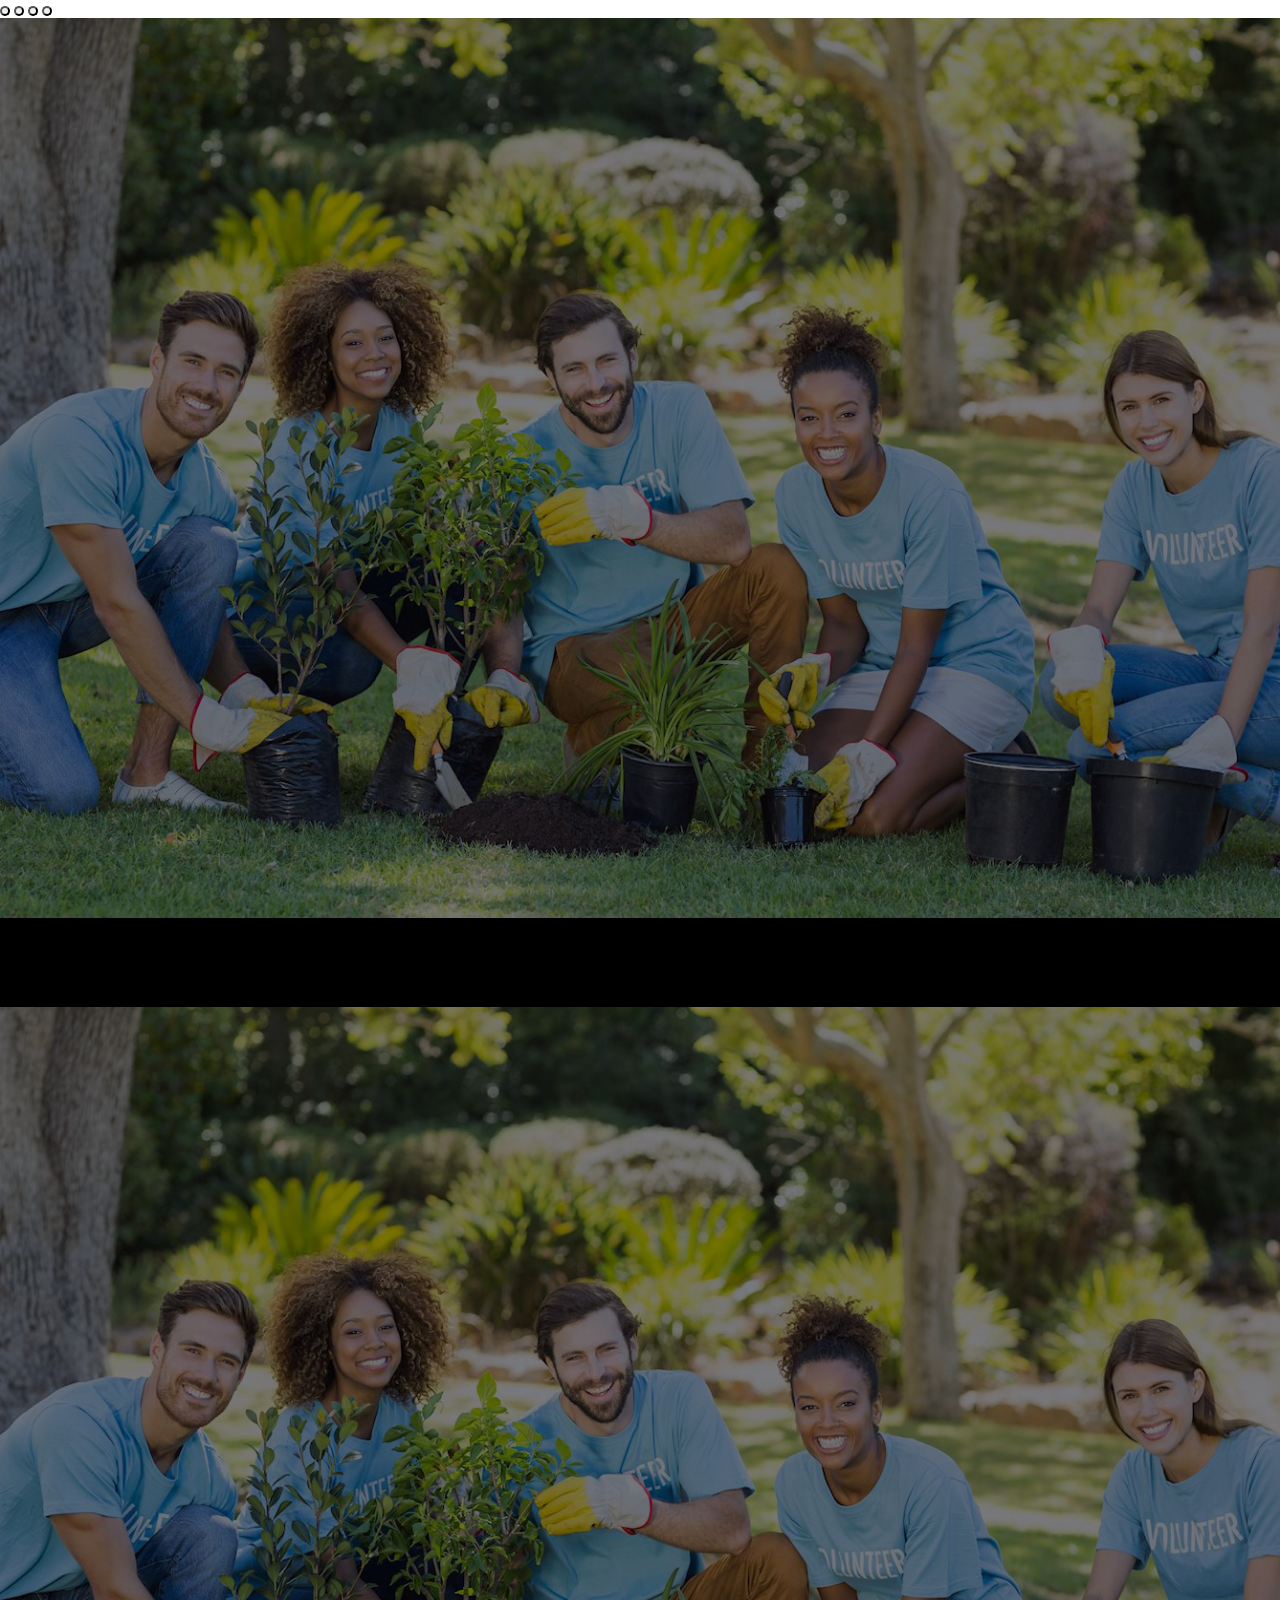
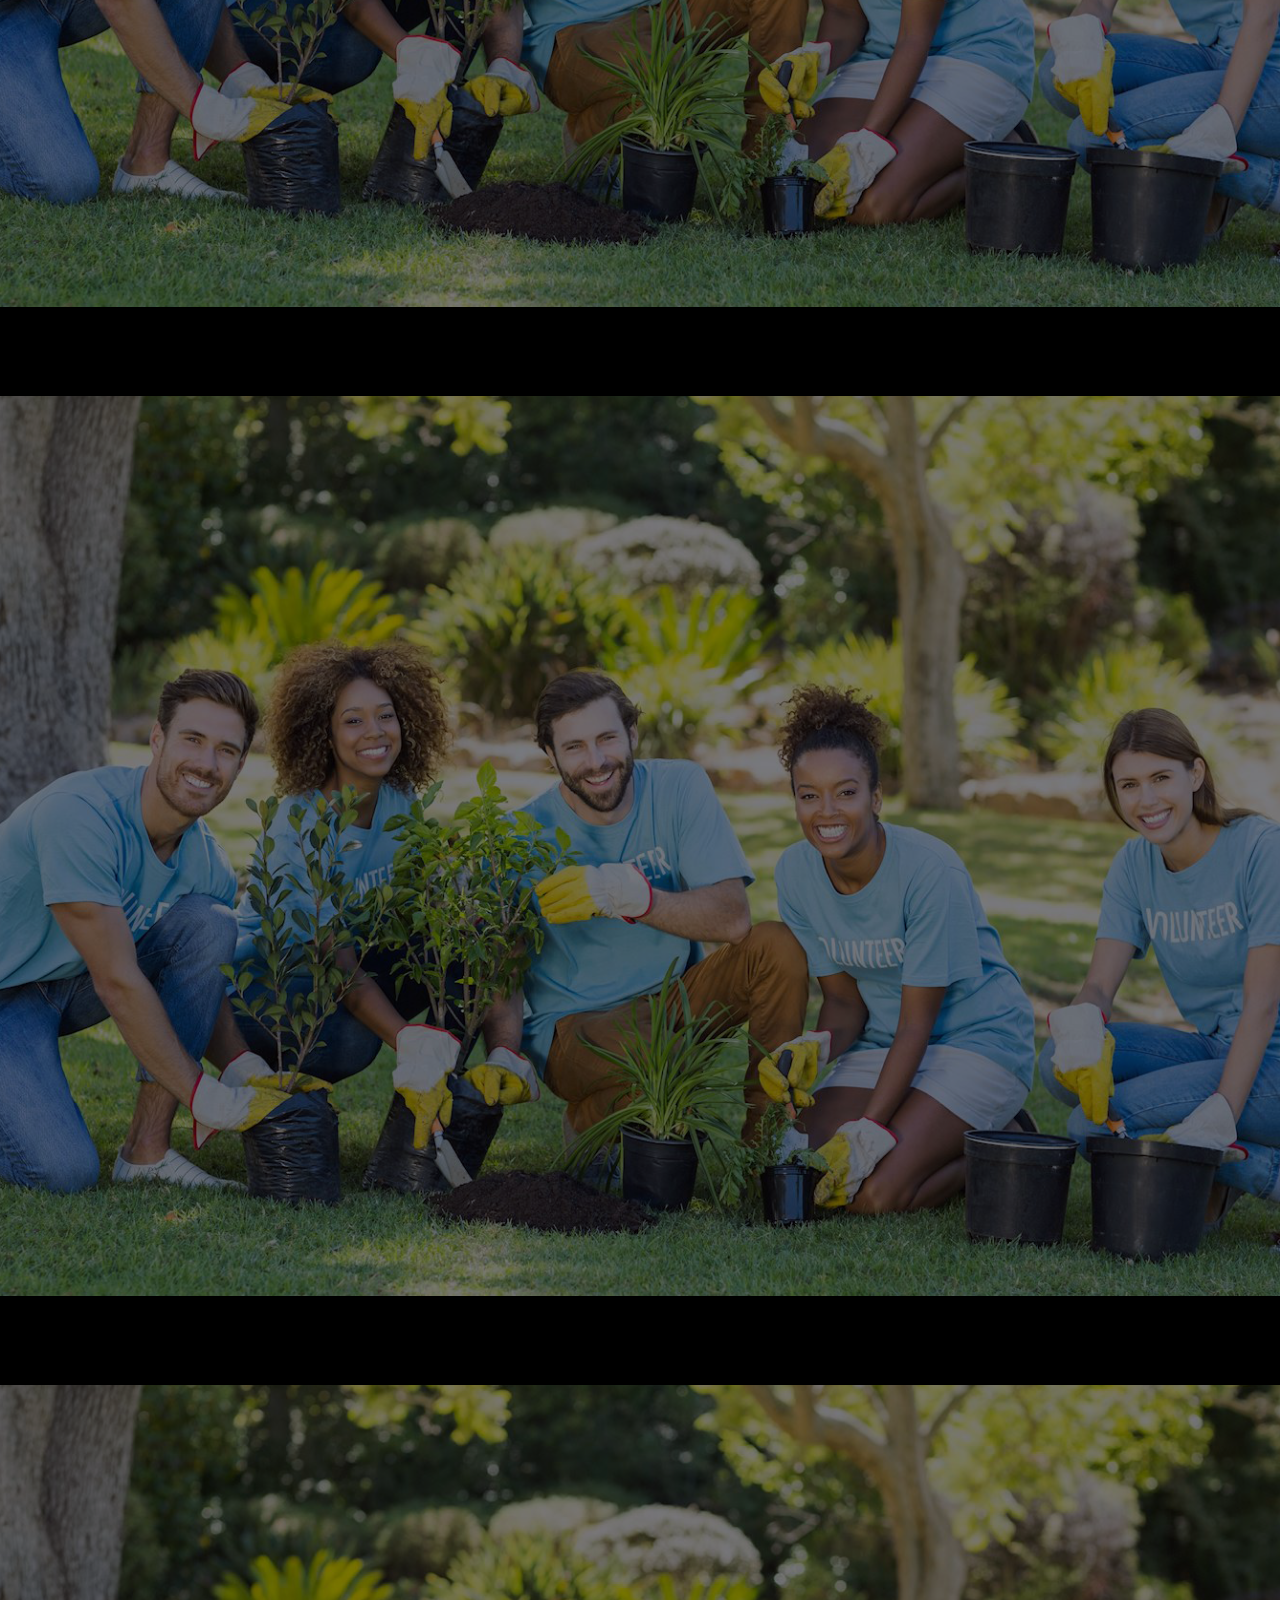
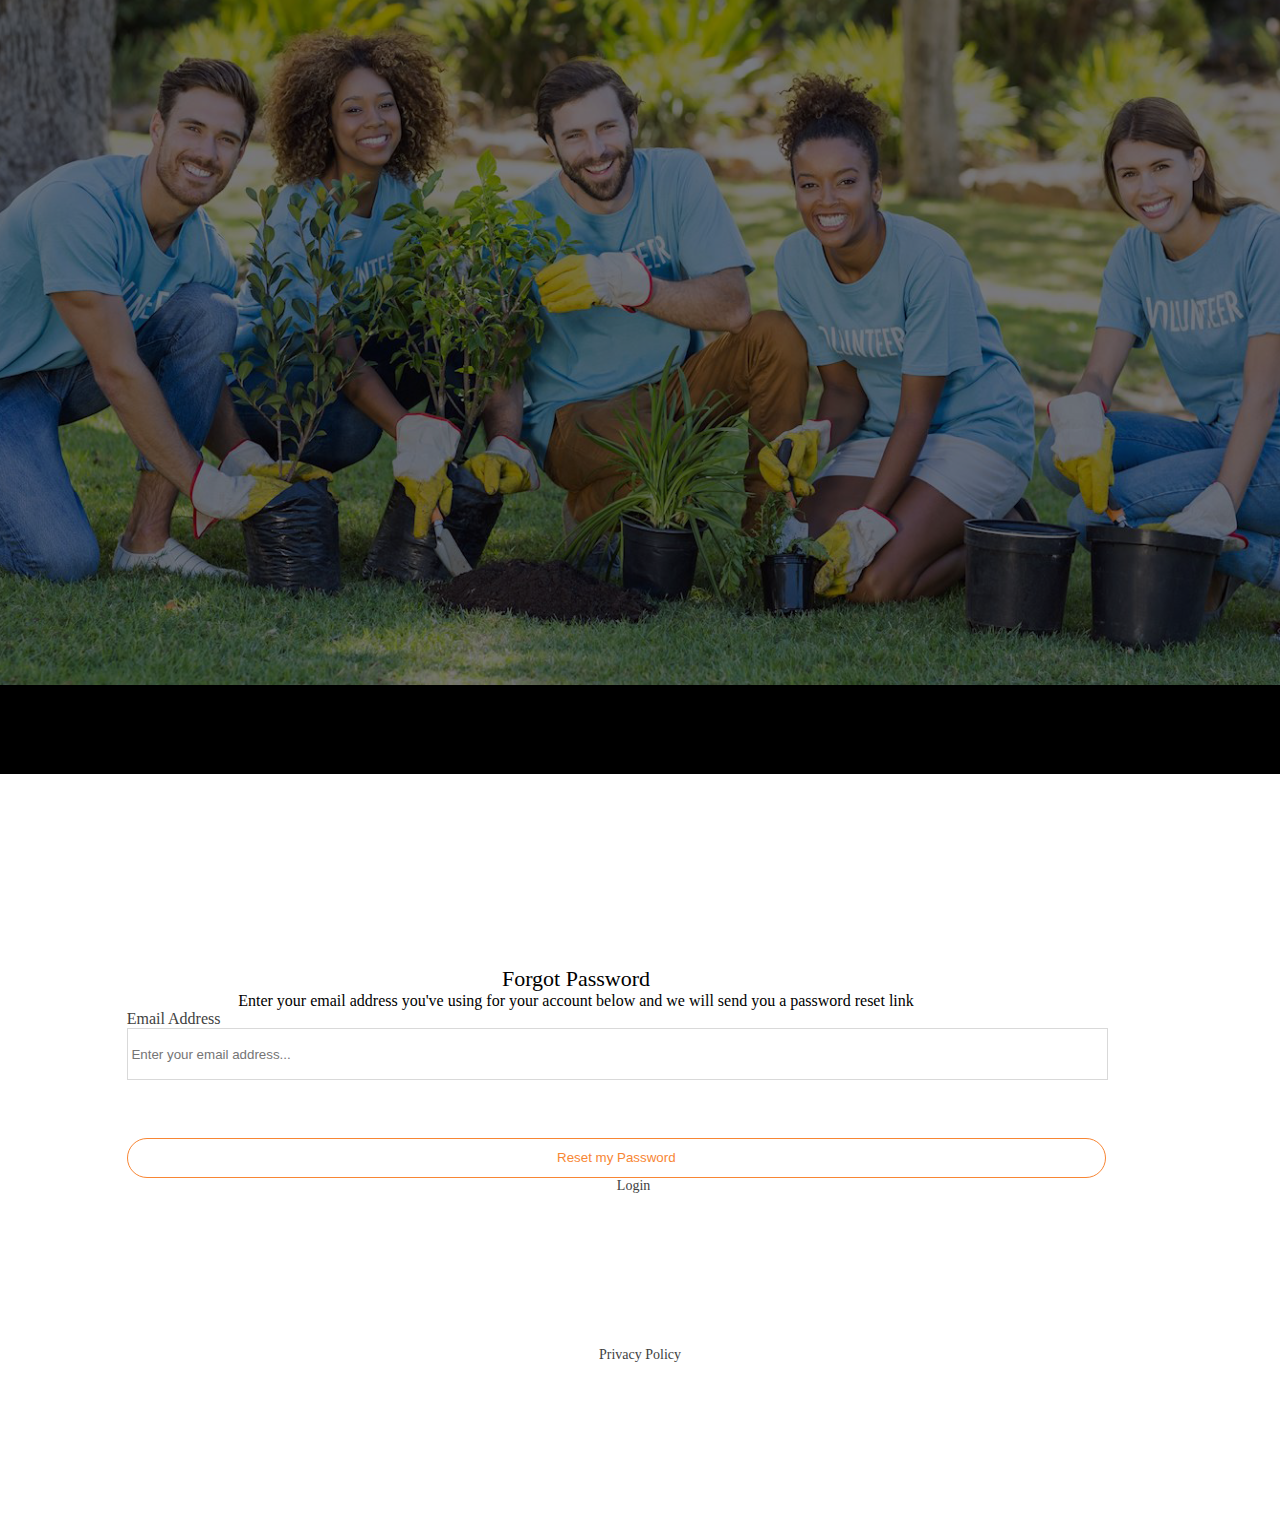
==== forgotpass.html @ 4dfc1307 "psd to html code upload" ====
<!DOCTYPE html>
<html lang="en">

<head>
    <meta charset="UTF-8">
    <meta http-equiv="X-UA-Compatible" content="IE=edge">
    <meta name="viewport" content="width=device-width, initial-scale=1.0">
    <title>Forgot Password</title>
    <link href="https://cdn.jsdelivr.net/npm/bootstrap@5.3.0-alpha1/dist/css/bootstrap.min.css" rel="stylesheet"
        integrity="sha384-GLhlTQ8iRABdZLl6O3oVMWSktQOp6b7In1Zl3/Jr59b6EGGoI1aFkw7cmDA6j6gD" crossorigin="anonymous">
    <link href="/css/style.css" rel="stylesheet" type="text/css">
</head>

<body>
    <div class="row">

        <div id="carouselCaptions" class="carousel slide col-lg-8 col-md-12 col-sm-12" data-bs-ride="carousel">
            <div class="carousel-indicators">
                <button type="button" data-bs-target="#carouselCaptions" data-bs-slide-to="0" class="indicator active"
                    aria-current="true" aria-label="Slide 1"></button>
                <button type="button" data-bs-target="#carouselCaptions" data-bs-slide-to="1"
                    aria-label="Slide 2" class="indicator"></button>
                <button type="button" data-bs-target="#carouselCaptions" data-bs-slide-to="2"
                    aria-label="Slide 3" class="indicator"></button>
                <button type="button" data-bs-target="#carouselCaptions" data-bs-slide-to="3"
                    aria-label="Slide 4" class="indicator"></button>
            </div>
            <div class="carousel-inner">
                <div class="carousel-item active">
                    <img src="images/Grow-Trees-On-the-path-to-environment-sustainability-login.png"
                        class="d-block w-100 left-img" alt="Image1">
                    <div class="carousel-caption d-md-block">
                        <h3>Sed ut perspiciatis unde omnis iste natus voluptatem.</h5>
                            <p>Lorem ipsum dolor sit, amet consectetur adipisicing elit. Earum, est blanditiis!
                                Blanditiis ad eum iusto sapiente nesciunt assumenda nemo vero impedit odio id optio ipsa
                                possimus
                                illum cumque molestias aliquam!</p>
                    </div>
                </div>
                <div class="carousel-item">
                    <img src="images/Grow-Trees-On-the-path-to-environment-sustainability-login.png"
                        class="d-block w-100 left-img" alt="Image2">
                    <div class="carousel-caption d-md-block ">
                        <h3>Sed ut perspiciatis unde omnis iste natus voluptatem.</h5>
                            <p>Lorem ipsum dolor sit amet, consectetur adipisicing elit. Perspiciatis eos provident fuga
                                vel non, esse quod, officia quo nam culpa nesciunt laborum, omnis eveniet natus nisi
                                aperiam autem tenetur possimus!</p>
                    </div>
                </div>
                <div class="carousel-item">
                    <img src="/images/Grow-Trees-On-the-path-to-environment-sustainability-login.png"
                        class="d-block w-100 left-img" alt="Image3">
                    <div class="carousel-caption d-md-block">
                        <h3>Sed ut perspiciatis unde omnis iste natus voluptatem.</h5>
                            <p>Lorem, ipsum dolor sit amet consectetur adipisicing elit. Reiciendis maiores, nulla
                                molestias ex reprehenderit rerum, asperiores fugiat architecto consequuntur non in sed
                                nisi perferendis voluptatum possimus aliquid soluta minus. Repellat?</p>
                    </div>
                </div>
                <div class="carousel-item">
                    <img src="/images/Grow-Trees-On-the-path-to-environment-sustainability-login.png"
                        class="d-block w-100 left-img" alt="Image3">
                    <div class="carousel-caption d-md-block">
                        <h3>Sed ut perspiciatis unde omnis iste natus voluptatem.</h5>
                            <p>Lorem, ipsum dolor sit amet consectetur adipisicing elit. Reiciendis maiores, nulla
                                molestias ex reprehenderit rerum, asperiores fugiat architecto consequuntur non in sed
                                nisi perferendis voluptatum possimus aliquid soluta minus. Repellat?</p>
                    </div>
                </div>


            </div>

        </div>
        <div class="login-class col-lg-4 col-md-12 col-sm-12">
            <div class="login-content">
                <div class="forgot">

                    <label class="title">
                        Forgot Password
                    </label>
                    <p class="text-align-center">Enter your email address you've using for your account below and we
                        will send you a password reset link</p>
                </div>
                <p class="email-txt mt-4">
                    Email Address
                </p>
                <input type="text" placeholder=" Enter your email address..." class="pass-box">

                <button class="btn-login">Reset my Password </button>
                <p class="lost mt-4"><a href="index.html" class="anchor"> Login </a></p>

            </div>
            <div class="policy">
                Privacy Policy
            </div>
        </div>
    </div>

    <script src="https://cdn.jsdelivr.net/npm/bootstrap@5.3.0-alpha1/dist/js/bootstrap.bundle.min.js"
        integrity="sha384-w76AqPfDkMBDXo30jS1Sgez6pr3x5MlQ1ZAGC+nuZB+EYdgRZgiwxhTBTkF7CXvN"
        crossorigin="anonymous"></script>
</body>

</html>
---- css/style.css ----
*{
    margin: 0;
    padding: 0;
}
.carousel-inner img{
    height: 900px;
    width: 100%;
}
.carousel-inner h3{
    text-align: justify;
    font-size: 43px;
}
.carousel-inner p{
    text-align: justify;
}
.carousel-inner{
    background-color: rgb(0, 0, 0) !important;
}
.left-img{
    opacity: 0.5;
}
.login-class{
    justify-content: center;
    margin-top: 15%;
}
.email-txt, .pass-txt, .label-txt{
    color: #414141;
    font-size: 16px;
    margin-left: 11%;
   
}
.email-box{
    border: 1px solid #2B64B1;
    width: 85%;
    height: 50px;
    margin-left: 11%;
}
.pass-box{
    border: 1px solid #D9D9D9;
    width: 85%;
    height: 50px;
    margin-left: 11%;
}
.login-content{
    width: 90%;
    
}
.btn-login{
    border: 1px solid #F88634;
    border-radius: 24px;
    width: 85%;
    background-color: #F8863400;
    height: 40px;
    margin-top: 5%;
    color: #F88634;
    margin-left: 11%;
}
.lost{
    color: #414141;
    text-align: center;
    font-size: 14px;
    margin-left: 10%;
   
}
.anchor{
    text-decoration: none !important;
    color: #414141;
}
.new-acc{
    color: #414141;
    font-size: 14px;
    text-align: center;
    margin-left: 10%;

}
.new-acc span{
    color: #2B64B1;
}
.policy{
    color: #414141;
    font-size: 14px;
    text-align: center;
    margin: 12%;
}


/* forgotpass css */
.forgot{
    text-align: center;
    justify-content: center;
    width: 80%;
    margin: auto;
}
.title{
    font-size: 22px;
}
/* .carousel-caption{
    top:0% !important;
    margin-top: 46% !important;
} */
.indicator{
    height: 10px !important;
    width: 10px !important;
    border-radius: 50% !important;

}
/* media query */
@media screen and (max-width:768px) {
    .carousel-inner img{
        height: 500px;
        width: 100%;
        background-image: url("file:///D:/Assignments/CI/images/Grow-Trees-On-the-path-to-environment-sustainability-4.png");
    }    
    .carousel-inner h3{
        text-align: justify;
        font-size: 20px;
    }
    .carousel-inner p{
        text-align: justify;
        font-size: 14px;
    }
}
@media screen and (max-width:992) {
    .register-class{
        margin-top: 10% !important;
    }
    
}



/* Registration page */
.register-content{
    justify-content: center;
    margin-top: 10%;
}

.box{
    border: 1px solid #D9D9D9;
    width: 85%;
    height: 45px;
    margin-left: 11%;
}
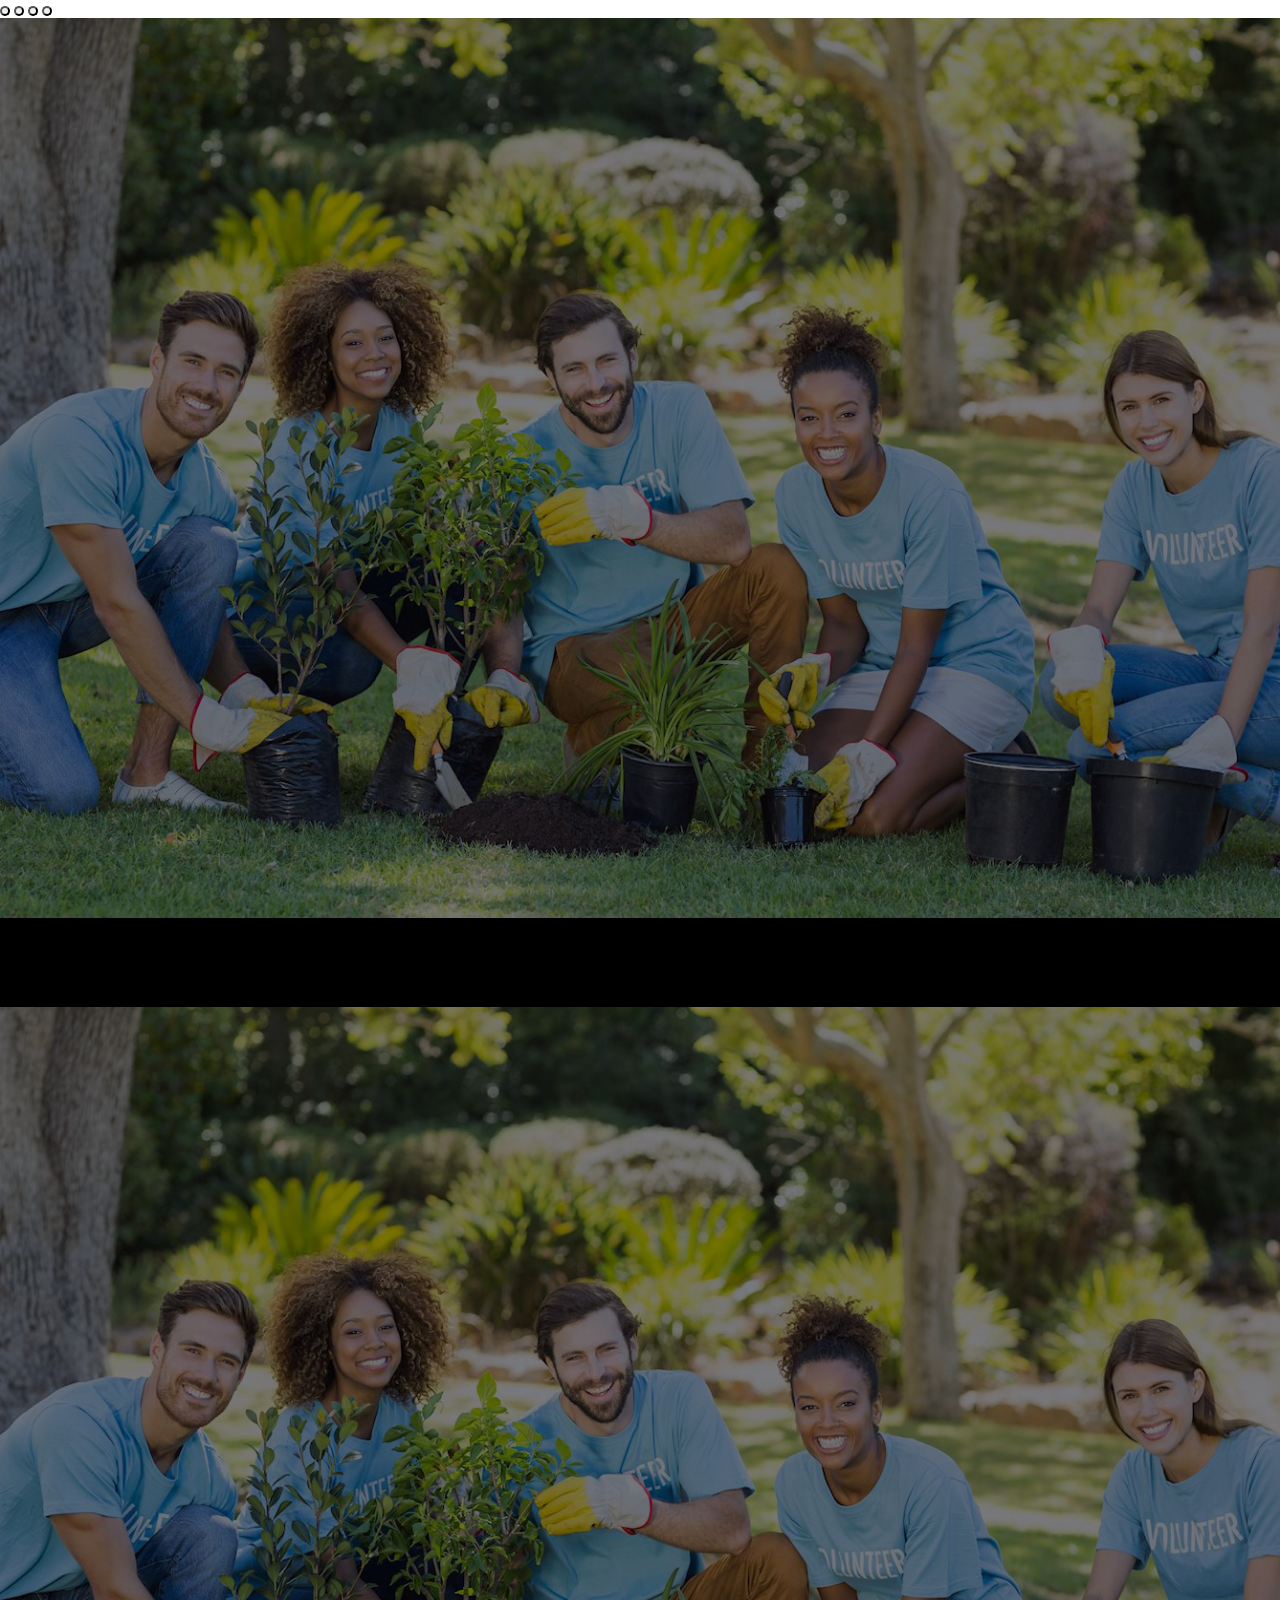
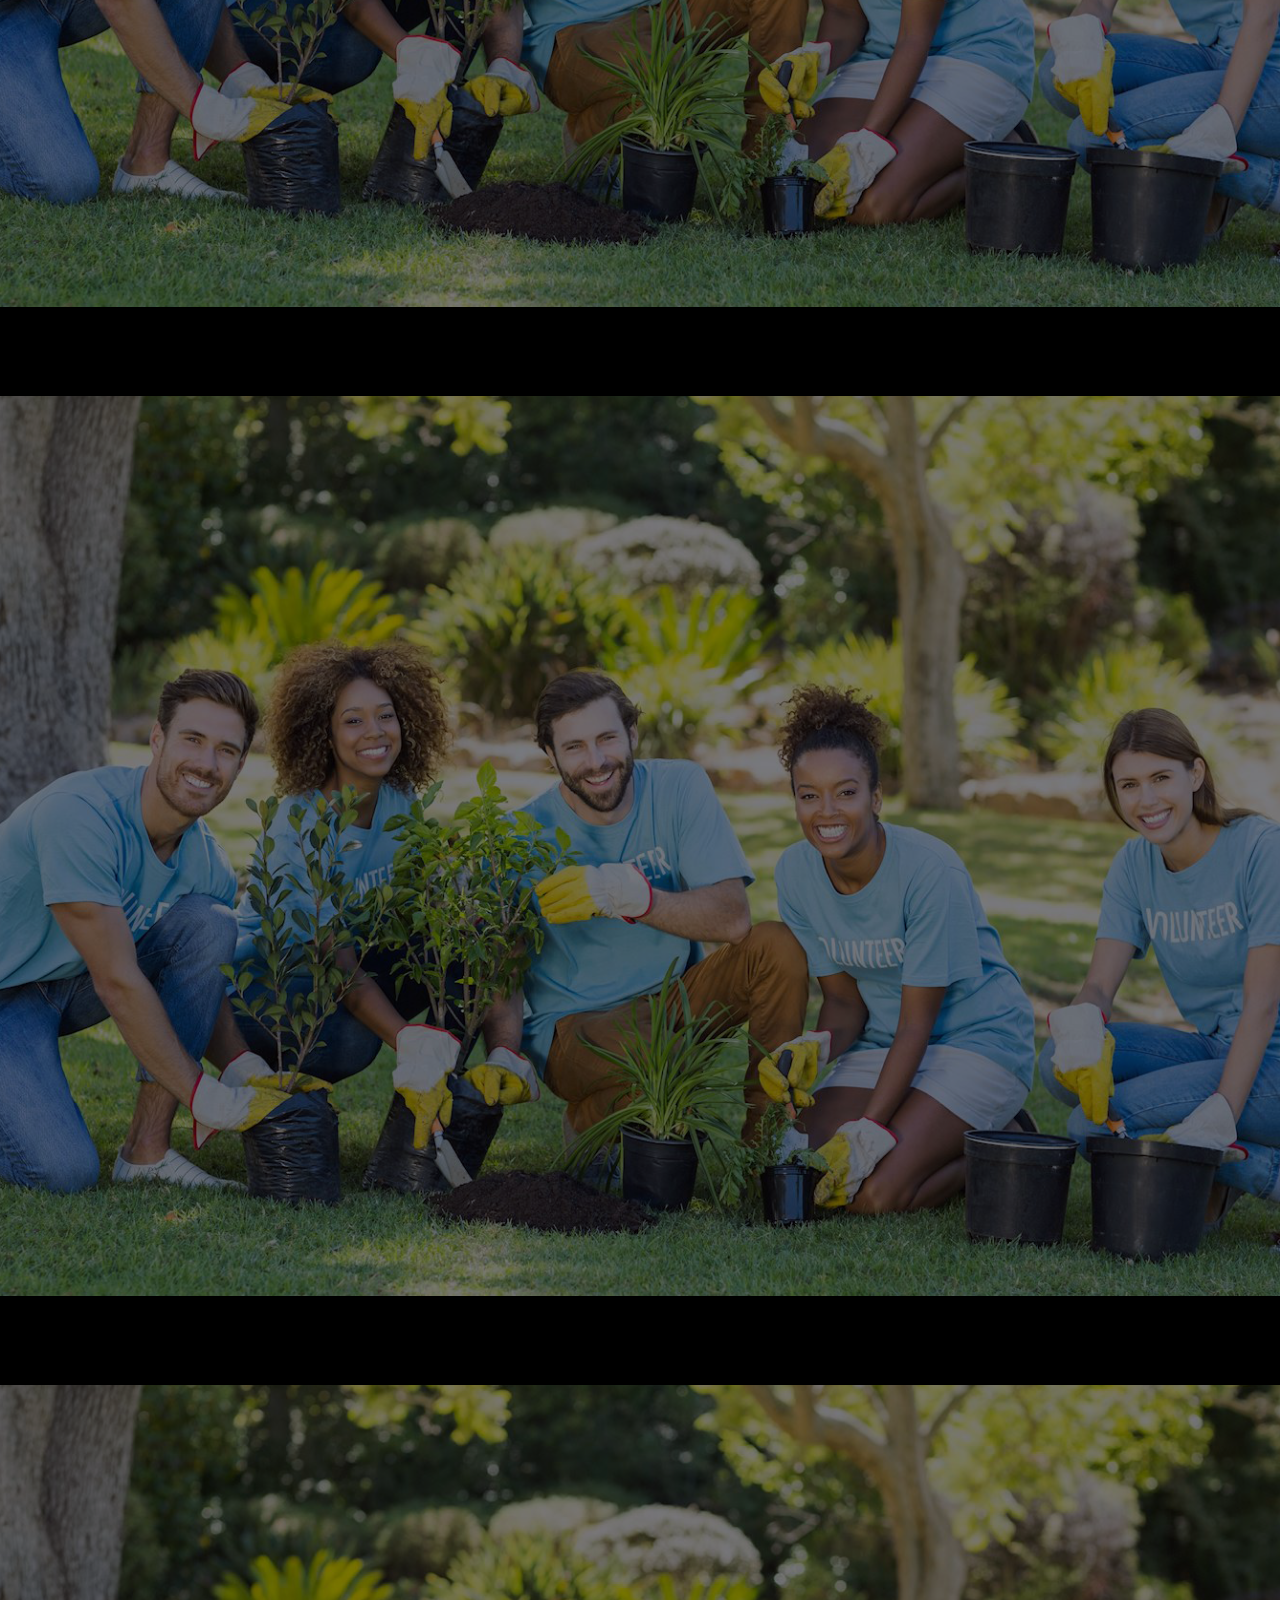
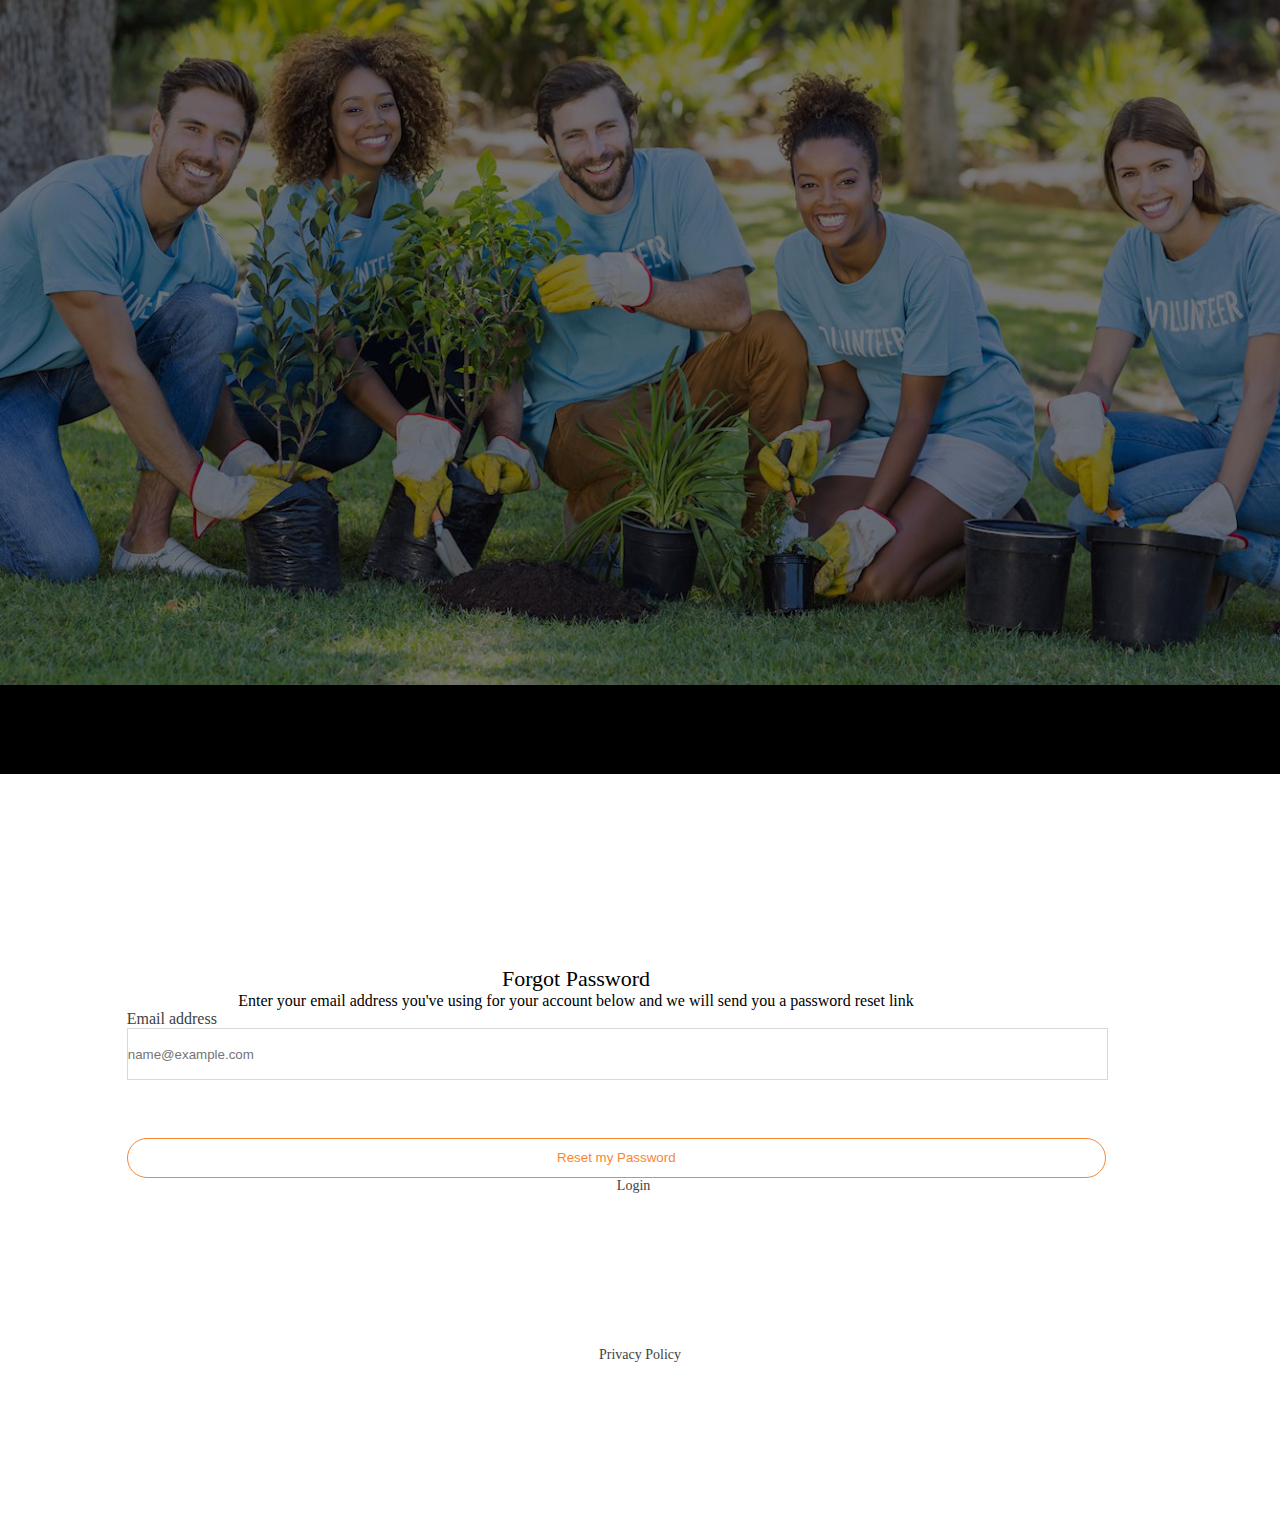
==== commit 125d2a2f: "psd to html code" ====
--- a/forgotpass.html
+++ b/forgotpass.html
@@ -82,10 +82,10 @@
                     <p class="text-align-center">Enter your email address you've using for your account below and we
                         will send you a password reset link</p>
                 </div>
-                <p class="email-txt mt-4">
-                    Email Address
-                </p>
-                <input type="text" placeholder=" Enter your email address..." class="pass-box">
+                <div class="mb-3">
+                    <label for="exampleFormControlInput1" class="form-label email-txt">Email address</label>
+                    <input type="email" class="form-control pass-box" id="exampleFormControlInput1" placeholder="name@example.com">
+                  </div>
 
                 <button class="btn-login">Reset my Password </button>
                 <p class="lost mt-4"><a href="index.html" class="anchor"> Login </a></p>
--- a/css/style.css
+++ b/css/style.css
@@ -46,13 +46,14 @@
     
 }
 .btn-login{
+    
     border: 1px solid #F88634;
     border-radius: 24px;
     width: 85%;
     background-color: #F8863400;
     height: 40px;
     margin-top: 5%;
-    color: #F88634;
+    color: #F88634 !important;
     margin-left: 11%;
 }
 .lost{
@@ -65,6 +66,10 @@
 .anchor{
     text-decoration: none !important;
     color: #414141;
+}
+.anchor-blue{
+    text-decoration: none !important;
+    color: #2B64B1;
 }
 .new-acc{
     color: #414141;
